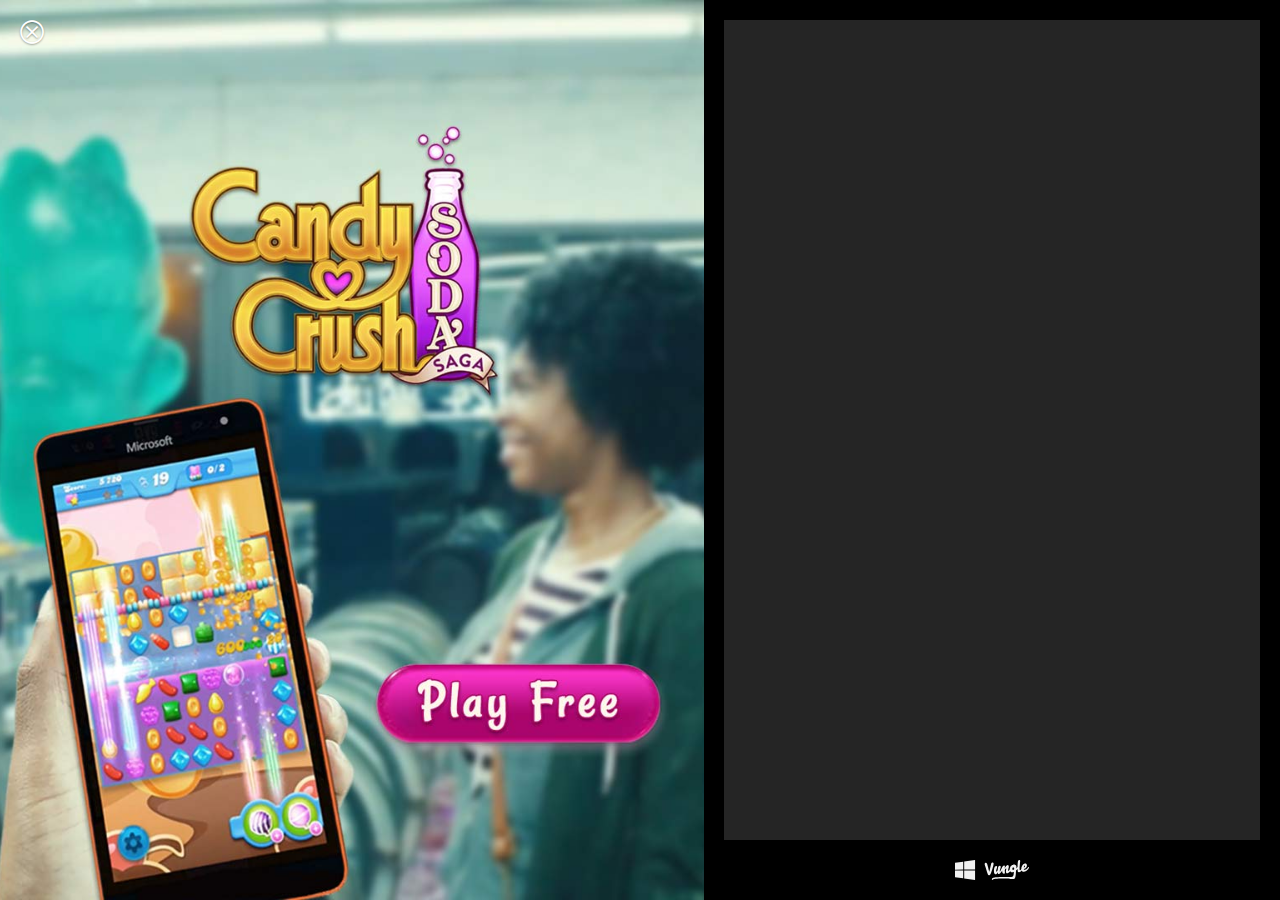
==== 09.02/index.html @ cc472376 "init" ====
<!doctype html>
<html lang="en">
	<head>
		<meta charset="utf-8">
		<meta name="viewport" content="initial-scale = 1.0,maximum-scale = 1.0"/>
		<meta http-equiv="X-UA-Compatible" content="IE=edge" />
		<meta name="author" content="Vungle">
		<meta http-equiv="Content-Type" content="text/html; charset=utf-8">
		<title>Vungle Endcard</title>
		<link rel="stylesheet" href="style.css">
	</head>
	<body ontouchstart="ontouchstart" class="preload">
		<div id="vungle-header" class="light-theme"> 
			<a id="vungle-close" data-icon="i" href="javascript:void(0)" onclick="doSomething('close')"></a>
		</div>
		
		<div id="top-container"></div>
		
		<div id="bottom-container">
			<div id="copy-container" class="copy-container">
				<div id="copy-center" class="copy-center">
					<img class="app-icon" src="app-icon.jpg" alt="App Icon">
					<h1>Candy Crush Soda Saga</h1>
					<p class="stars">
						<span class="dark star" data-icon="n"></span>
						<span class="dark star" data-icon="n"></span>
						<span class="dark star" data-icon="n"></span>
						<span class="dark star" data-icon="n"></span>
						<span class="dark star" data-icon="o"></span>
						<span class="review-count">(1,512)</span>
					</p>
					<div class="price">
						<span class="price-main">Free</span>
						<sup class="price-sub">+</sup>
					</div>
					<div class="horizontal-line"></div>
					<a id="vungle-cta" class="cta" href="javascript:void(0)" onclick="doSomething('download')">Get the app</a>
				</div>
			</div>
		</div>
		
		<div id="footer">
			<div class="logo-container">
				<img src="windows-vungle.svg" alt="Windows and Vungle">
			</div>
		</div>

		<script type="text/javascript">
			function doSomething(s) {
				return actionClicked(s);
			}

			var bottomContainer = document.getElementById('bottom-container');

			function updateCSS() {

				var topContainerHeight = document.getElementById('top-container').offsetHeight;
				var footerHeight = document.getElementById('footer').offsetHeight;

				if(window.innerHeight > window.innerWidth){
					bottomContainerHeight = (window.innerHeight-topContainerHeight)-footerHeight;
					bottomContainer.style.height = bottomContainerHeight+'px';
				} else {
					bottomContainerHeight = window.innerHeight-footerHeight;
					bottomContainer.style.height = bottomContainerHeight+'px';
				}
				
				var copyCenterHeight = document.getElementById('copy-center').clientHeight;
				var copyContainerHeight = document.getElementById('copy-container').clientHeight;
				
				var copySpacing = (copyContainerHeight-copyCenterHeight)/2;
				document.getElementById('copy-center').style.marginTop = copySpacing+'px';

			}
			
			window.onload = function() {
				document.body.classList.remove("preload");
				updateCSS();
			};
			
			window.onresize = function() {
				updateCSS();
			};
			
			document.ontouchmove = function(e){
				e.preventDefault();
			}			
		</script>
	</body>
</html>
---- 09.02/style.css ----
html {
    height: 100%;
}

body {
    height: 100%;
    margin: 0;
    overflow: hidden;
    background-color: #000000;
}

.preload * {
	-webkit-animation-play-state: paused !important;
}

a {
	text-decoration: none;
}

#vungle-header {
	position: absolute;
	top: 0;
	width: 100%;
	min-height: 60px;
	-webkit-tap-highlight-color: rgba(0,0,0,0);
	-webkit-tap-highlight-color: transparent;
	z-index: 20000;
}

#vungle-header a {
	color: #ffffff;
	font-size: 1.5em;
	text-shadow: rgba(0,0,0,0.37) 0 1px 2px;
	-webkit-transition: color 0.05s ease-in-out;
	z-index: 20000;
	cursor: pointer;
}

#vungle-header a:hover {
	color: #d3d3d3;
}

#vungle-header.light-theme a {
	color: #ffffff;
	text-shadow: rgba(0,0,0,0.37) 0 1px 2px;
}
#vungle-header.light-theme a:active {
	color: #949494;
}
#vungle-header.dark-theme a {
	color: rgba(126, 126, 126, 1);
	text-shadow: rgba(0,0,0,0.2) 0 1px 2px;
}
#vungle-header.dark-theme a:active {
	color: rgba(54, 54, 54, 1);
}

#vungle-close {
	width: 30px;
	height: 30px;
	padding: 20px;
	left: 0;
	position: absolute;
}

@charset "UTF-8";

@font-face {
  font-family: "vungle-fonticon";
  src:url("vungle-fonticon.eot");
  src:url("vungle-fonticon.eot?#iefix") format("embedded-opentype"),
    url("vungle-fonticon.woff") format("woff"),
    url("vungle-fonticon.ttf") format("truetype"),
    url("vungle-fonticon.svg#vungle-fonticon") format("svg");
  font-weight: normal;
  font-style: normal;
}

[data-icon]:before {
  font-family: "vungle-fonticon" !important;
  content: attr(data-icon);
  font-style: normal !important;
  font-weight: normal !important;
  font-variant: normal !important;
  text-transform: none !important;
  speak: none;
  line-height: 1;
  -webkit-font-smoothing: antialiased;
  -moz-osx-font-smoothing: grayscale;
}

[class^="vungicon-"]:before,
[class*=" vungicon-"]:before {
  font-family: "vungle-fonticon" !important;
  font-style: normal !important;
  font-weight: normal !important;
  font-variant: normal !important;
  text-transform: none !important;
  speak: none;
  line-height: 1;
  -webkit-font-smoothing: antialiased;
  -moz-osx-font-smoothing: grayscale;
}

.vungicon-arrow-back:before {
  content: "a";
}
.vungicon-arrow-down:before {
  content: "b";
}
.vungicon-arrow-forward:before {
  content: "c";
}
.vungicon-arrow-up:before {
  content: "d";
}
.vungicon-chevron-down:before {
  content: "e";
}
.vungicon-chevron-left:before {
  content: "f";
}
.vungicon-chevron-right:before {
  content: "g";
}
.vungicon-chevron-up:before {
  content: "h";
}
.vungicon-close:before {
  content: "i";
}
.vungicon-download:before {
  content: "j";
}
.vungicon-info:before {
  content: "k";
}
.vungicon-replay:before {
  content: "l";
}
.vungicon-security:before {
  content: "m";
}
.vungicon-star-full:before {
  content: "n";
}
.vungicon-star-half:before {
  content: "o";
}
.vungicon-vungle-creative-labs:before {
  content: "p";
}
.vungicon-vungle:before {
  content: "q";
}
.vungicon-vungle-powered:before {
  content: "r";
}
.vungicon-zoom-in:before {
  content: "s";
}
.vungicon-zoom-out:before {
  content: "t";
}

/* Custom styling */

#top-container {
	position: absolute;
	top: 0;
	width: 100%;
	height: 45%;
	background-image: url('background.jpg');
	background-position: center center;
	-webkit-background-size: cover;
	-moz-background-size: cover;
	-ms-background-size: cover;
	-o-background-size: cover;
	background-size: cover;
	-webkit-animation: unBlur 4s 1 cubic-bezier(0.075, 0.82, 0.165, 1);
	-moz-animation: unBlur 4s 1 cubic-bezier(0.075, 0.82, 0.165, 1);
	animation: unBlur 4s 1 cubic-bezier(0.075, 0.82, 0.165, 1);
}

@-webkit-keyframes unBlur {
	0% {
		-webkit-transform: scale(1.2);
		-webkit-filter: blur(10px);
	}
	100% {
		-webkit-transform: scale(1);
		-webkit-filter: blur(0px);
	}
}
@-moz-keyframes unBlur {
	0% {
		-moz-transform: scale(1.2);
		-moz-filter: blur(10px);
	}
	100% {
		-moz-transform: scale(1);
		-moz-filter: blur(0px);
	}
}
@keyframes unBlur {
	0% {
		transform: scale(1.2);
		-webkit-filter: blur(10px);
		filter: blur(10px);
	}
	100% {
		transform: scale(1);
		-webkit-filter: blur(0px);
		filter: blur(0px);
	}
}

#bottom-container {
	position: absolute;
	top: 45%;
	width: 100%;
	height: 100%;
	background-color: #000000;
}

#footer {
	position: absolute;
	bottom: 0;
	width: 100%;
	bottom: 0;
	height: 60px;
	background: #000000;	
	-webkit-transform: translateZ(0); /* Avoid flickering */
}

#footer .logo-container {
	position: absolute;
	width: 85%;
	height: 85%;
	top: 0;
	bottom: 0;
	left: 0;
	right: 0;
	margin: auto;
}

#footer .logo-container img {
	position: absolute;
	max-height: 40%;
	max-width: 40%;
	top: 0;
	bottom: 0;
	left: 0;
	right: 0;
	margin: auto;
}

.copy-container {
	position: relative;
	margin: auto;
	top: 0;
	bottom: 0;
	left: 0;
	right: 0;
	width: 100%;
	height: 100%;
	box-sizing: border-box;
	background: #252525;
	border-bottom: none;
	border-top: 20px #000000 solid;
	border-left: 20px #000000 solid;
	border-right: 20px #000000 solid;
	z-index: 20000;
}

.copy-center {
	position: relative;
	width: 100%;
	height: auto;
	text-align: center;
	opacity: 0;
	animation: copyAppear 1 3s cubic-bezier(0.19, 1, 0.22, 1);
	animation-fill-mode: forwards;
}

@keyframes copyAppear {
	0% {
		transform: scale(0.9) translateY(-10px);
		opacity: 0;
	}
	100% {
		transform: scale(1) translateY(0px);
		opacity: 1;
	}
}

.copy-center .app-icon {
	height: 65px;
	text-align: center;
	-webkit-box-shadow: rgba(0,0,0,0.2) 0 0 0 1px;
}

.copy-center h1 {
	margin: 5px 0;
	font-family: "Segoe UI", "Helvetica Neue", Arial, sans-serif;
	font-weight: 400;
	font-size: 1.2em;
	color: #fff;
}

.copy-center .stars {
	font-family: "Segoe UI", "Helvetica Neue", Arial, sans-serif;
	font-weight: 400;
	font-size: 0.6em;
	line-height: 1em;
	color: #ffffff;
	margin: 0;
	margin-top: -2px;
	vertical-align: text-bottom;
	padding: 0;
}

.copy-center .stars span.dark {
	color: #D1480D;
	font-family: "Segoe UI Symbol";
}
.copy-center .stars span.light {
	color: #757575;
}

.copy-center .stars span.review-count {
	margin-left: 10px;
	color: #CFCFCF;
	vertical-align: text-top;
	line-height: 1em;
}

.copy-center .price {
	font-family: "Segoe UI", "Helvetica Neue", Arial, sans-serif;
	font-weight: 400;
	font-size: 0.7em;
	color: #ffffff;
	margin: 0;
}

.copy-center .horizontal-line {
	width: 80%;
	height: 1px;
	border-top: rgba(255,255,255,0.1) solid 1px;
	position: relative;
	display: block;
	margin-left: 10%;
	margin-top: 10px;
	margin-bottom: 10px;
}

.copy-center .cta {
	font-family: "Segoe UI", "Helvetica Neue", Arial, sans-serif;
	display: inline-block;
	text-align: center;
	cursor: pointer;
	white-space: nowrap;
	padding: 4px 25px 5px 25px;
	font-size: 1.2em;
	line-height: 1.5625;
	background-color: #094AB2;
	color: #fff;
	margin: 0;
	box-shadow: #094AB2 0 0 0 1px;
	cursor: pointer;
}

.copy-center .cta:active {
	background: transparent;
}

/*
.app-icon img {
	width: auto;
	height: 100%;
	margin: 0 auto;
	display: block;
	overflow: hidden;
	-webkit-touch-callout: none; 
	-webkit-user-select: none; 
	-khtml-user-select: none; 
	-moz-user-select: none; 
	-ms-user-select: none; 
	user-select: none;
	-webkit-box-shadow: rgba(0,0,0,0.05) 0 0 1px 1px;
}
*/


@media all and (orientation:landscape) {
	#top-container {
		position: absolute;
		top: 0;
		width: 55%;
		height: 100%;
	}
	#bottom-container {
		top: 0;
		bottom: 0;
		height: 100%;
		width: 45%;
		right: 0;
	}
	#footer {
		width: 45%;
		right: 0;
		left: auto;
	}
}
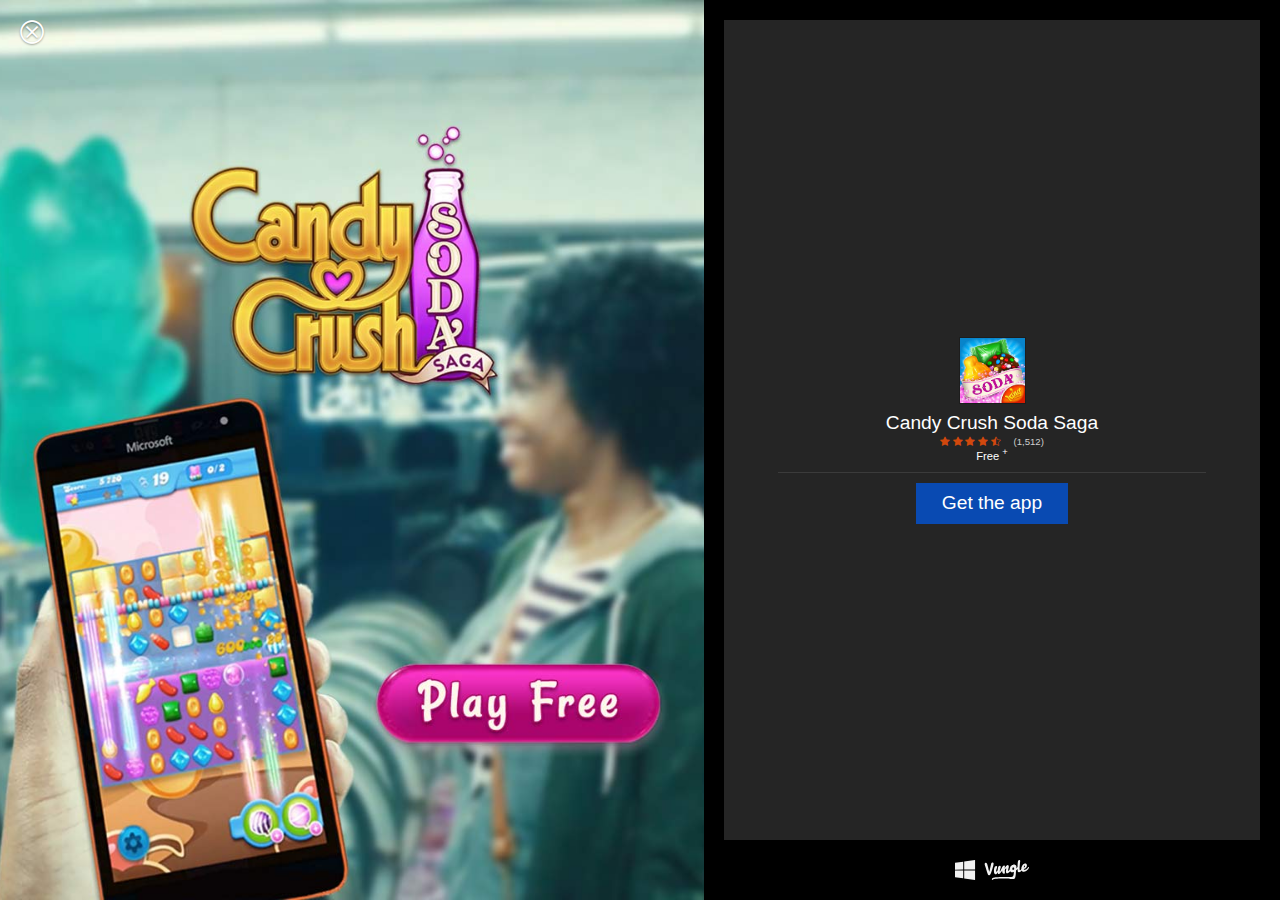
==== commit 3ae24c90: "fix" ====
--- a/09.02/index.html
+++ b/09.02/index.html
@@ -2,8 +2,6 @@
 <html lang="en">
 	<head>
 		<meta charset="utf-8">
-		<meta name="viewport" content="initial-scale = 1.0,maximum-scale = 1.0"/>
-		<meta http-equiv="X-UA-Compatible" content="IE=edge" />
 		<meta name="author" content="Vungle">
 		<meta http-equiv="Content-Type" content="text/html; charset=utf-8">
 		<title>Vungle Endcard</title>
@@ -49,11 +47,25 @@
 			function doSomething(s) {
 				return actionClicked(s);
 			}
-
+			window.isWin81 = !!(navigator.userAgent.match('Windows Phone 8.1'));
+			var metaEl = document.createElement("meta");
+			metaEl.setAttribute("name", "viewport");
+			metaEl.setAttribute("content", "initial-scale = 1.0,maximum-scale = 1.0");
+			document.head.appendChild(metaEl);
 			var bottomContainer = document.getElementById('bottom-container');
 
 			function updateCSS() {
+				if (window.isWin81)
+				{
+					if (window.innerHeight < window.innerWidth){
+						metaEl.setAttribute("content", "initial-scale = 0.5,maximum-scale = 0.5");
+						document.body.classList.add('landscape');
 
+					}else{
+						metaEl.setAttribute("content", "initial-scale = 1.0,maximum-scale = 1.0");
+						document.body.classList.remove('landscape');
+					}
+				}
 				var topContainerHeight = document.getElementById('top-container').offsetHeight;
 				var footerHeight = document.getElementById('footer').offsetHeight;
 
@@ -64,13 +76,12 @@
 					bottomContainerHeight = window.innerHeight-footerHeight;
 					bottomContainer.style.height = bottomContainerHeight+'px';
 				}
-				
+
 				var copyCenterHeight = document.getElementById('copy-center').clientHeight;
 				var copyContainerHeight = document.getElementById('copy-container').clientHeight;
-				
+
 				var copySpacing = (copyContainerHeight-copyCenterHeight)/2;
 				document.getElementById('copy-center').style.marginTop = copySpacing+'px';
-
 			}
 			
 			window.onload = function() {
--- a/09.02/style.css
+++ b/09.02/style.css
@@ -7,6 +7,13 @@
     margin: 0;
     overflow: hidden;
     background-color: #000000;
+}
+
+html, body{
+-ms-content-zooming:none;
+-ms-touch-action: none;
+touch-action: none;
+content-zooming:none;
 }
 
 .preload * {
@@ -278,7 +285,6 @@
 	width: 100%;
 	height: auto;
 	text-align: center;
-	opacity: 0;
 	animation: copyAppear 1 3s cubic-bezier(0.19, 1, 0.22, 1);
 	animation-fill-mode: forwards;
 }
@@ -391,6 +397,25 @@
 }
 */
 
+.landscape #top-container {
+	position: absolute;
+	top: 0;
+	width: 55%;
+	height: 100%;
+}
+.landscape #bottom-container {
+	top: 0;
+	bottom: 0;
+	height: 100%;
+	width: 45%;
+	right: 0;
+}
+.landscape #footer {
+	width: 45%;
+	right: 0;
+	left: auto;
+}
+
 
 @media all and (orientation:landscape) {
 	#top-container {
